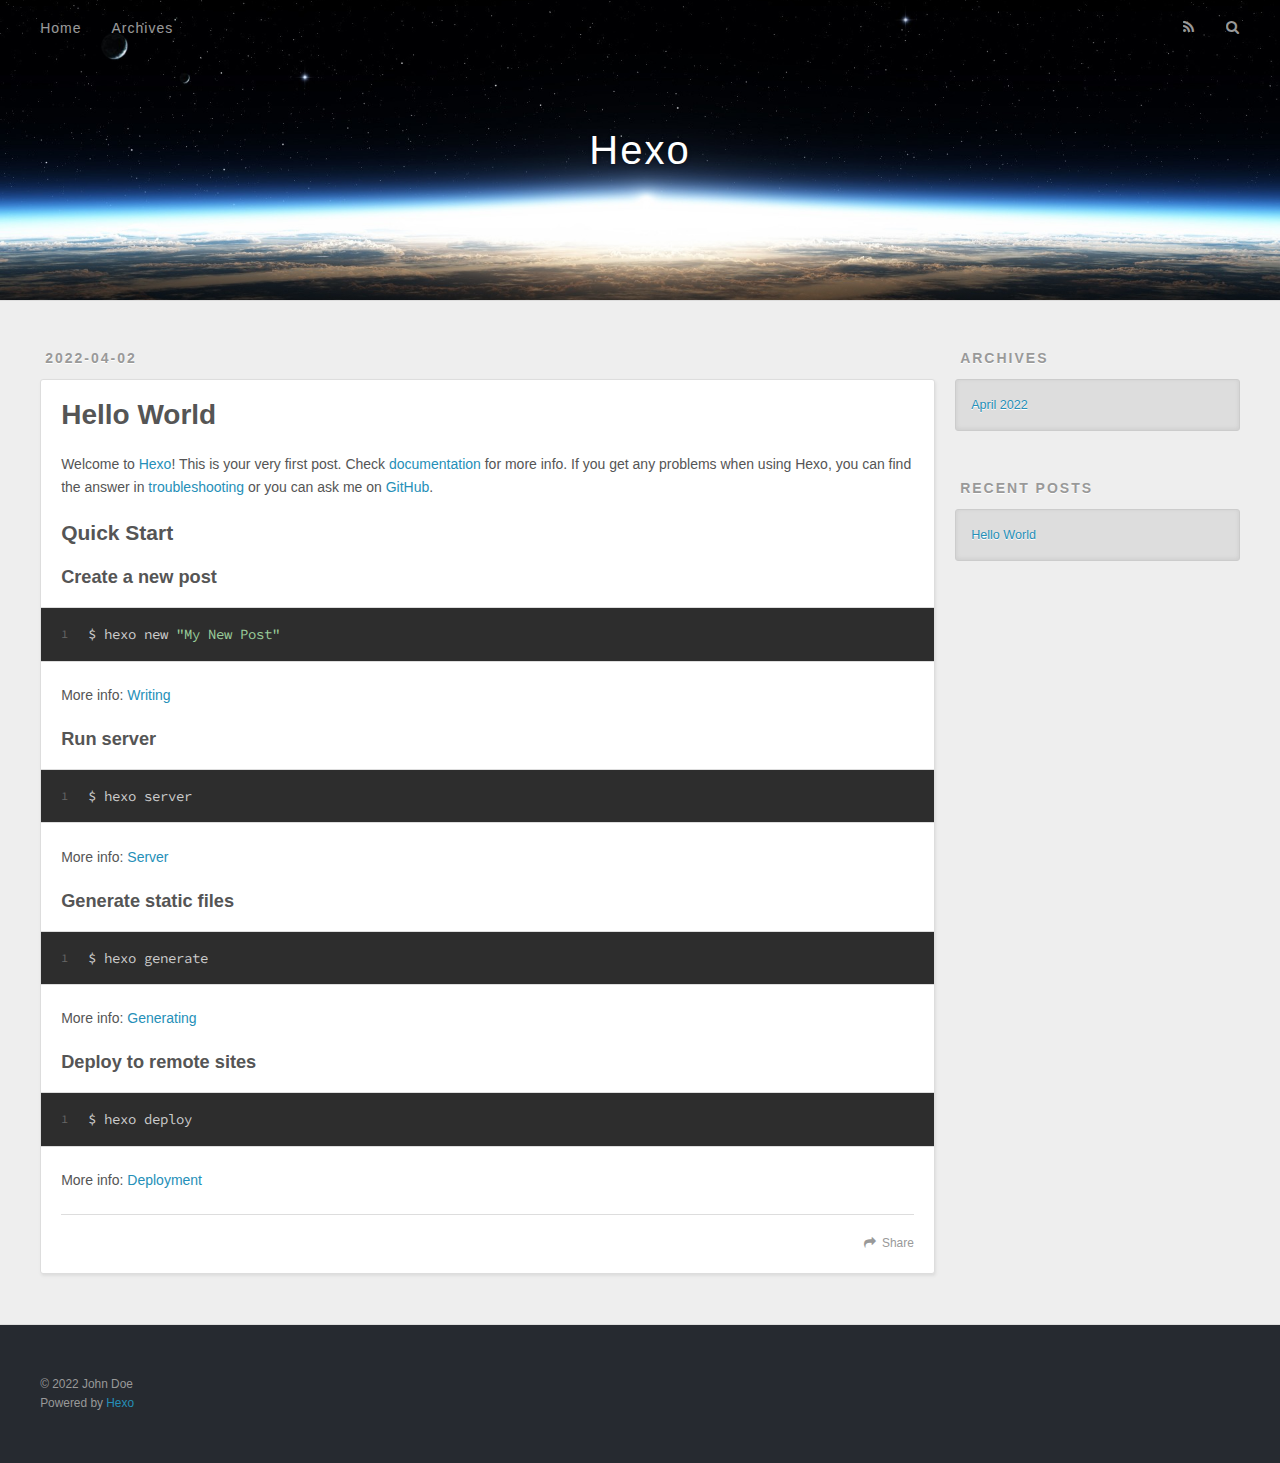
==== index.html @ 764cf7a3 "Site updated: 2022-04-02 19:38:12" ====
<!DOCTYPE html>
<html>
<head>
  <meta charset="utf-8">
  

  
  <title>Hexo</title>
  <meta name="viewport" content="width=device-width, initial-scale=1, maximum-scale=1">
  <meta property="og:type" content="website">
<meta property="og:title" content="Hexo">
<meta property="og:url" content="http://example.com/index.html">
<meta property="og:site_name" content="Hexo">
<meta property="og:locale" content="en_US">
<meta property="article:author" content="John Doe">
<meta name="twitter:card" content="summary">
  
    <link rel="alternate" href="/atom.xml" title="Hexo" type="application/atom+xml">
  
  
    <link rel="icon" href="/favicon.png">
  
  
    <link href="//fonts.googleapis.com/css?family=Source+Code+Pro" rel="stylesheet" type="text/css">
  
  
<link rel="stylesheet" href="/css/style.css">

<meta name="generator" content="Hexo 5.4.1"></head>

<body>
  <div id="container">
    <div id="wrap">
      <header id="header">
  <div id="banner"></div>
  <div id="header-outer" class="outer">
    <div id="header-title" class="inner">
      <h1 id="logo-wrap">
        <a href="/" id="logo">Hexo</a>
      </h1>
      
    </div>
    <div id="header-inner" class="inner">
      <nav id="main-nav">
        <a id="main-nav-toggle" class="nav-icon"></a>
        
          <a class="main-nav-link" href="/">Home</a>
        
          <a class="main-nav-link" href="/archives">Archives</a>
        
      </nav>
      <nav id="sub-nav">
        
          <a id="nav-rss-link" class="nav-icon" href="/atom.xml" title="RSS Feed"></a>
        
        <a id="nav-search-btn" class="nav-icon" title="Search"></a>
      </nav>
      <div id="search-form-wrap">
        <form action="//google.com/search" method="get" accept-charset="UTF-8" class="search-form"><input type="search" name="q" class="search-form-input" placeholder="Search"><button type="submit" class="search-form-submit">&#xF002;</button><input type="hidden" name="sitesearch" value="http://example.com"></form>
      </div>
    </div>
  </div>
</header>
      <div class="outer">
        <section id="main">
  
    <article id="post-hello-world" class="article article-type-post" itemscope itemprop="blogPost">
  <div class="article-meta">
    <a href="/2022/04/02/hello-world/" class="article-date">
  <time datetime="2022-04-02T11:14:00.693Z" itemprop="datePublished">2022-04-02</time>
</a>
    
  </div>
  <div class="article-inner">
    
    
      <header class="article-header">
        
  
    <h1 itemprop="name">
      <a class="article-title" href="/2022/04/02/hello-world/">Hello World</a>
    </h1>
  

      </header>
    
    <div class="article-entry" itemprop="articleBody">
      
        <p>Welcome to <a target="_blank" rel="noopener" href="https://hexo.io/">Hexo</a>! This is your very first post. Check <a target="_blank" rel="noopener" href="https://hexo.io/docs/">documentation</a> for more info. If you get any problems when using Hexo, you can find the answer in <a target="_blank" rel="noopener" href="https://hexo.io/docs/troubleshooting.html">troubleshooting</a> or you can ask me on <a target="_blank" rel="noopener" href="https://github.com/hexojs/hexo/issues">GitHub</a>.</p>
<h2 id="Quick-Start"><a href="#Quick-Start" class="headerlink" title="Quick Start"></a>Quick Start</h2><h3 id="Create-a-new-post"><a href="#Create-a-new-post" class="headerlink" title="Create a new post"></a>Create a new post</h3><figure class="highlight bash"><table><tr><td class="gutter"><pre><span class="line">1</span><br></pre></td><td class="code"><pre><span class="line">$ hexo new <span class="string">&quot;My New Post&quot;</span></span><br></pre></td></tr></table></figure>

<p>More info: <a target="_blank" rel="noopener" href="https://hexo.io/docs/writing.html">Writing</a></p>
<h3 id="Run-server"><a href="#Run-server" class="headerlink" title="Run server"></a>Run server</h3><figure class="highlight bash"><table><tr><td class="gutter"><pre><span class="line">1</span><br></pre></td><td class="code"><pre><span class="line">$ hexo server</span><br></pre></td></tr></table></figure>

<p>More info: <a target="_blank" rel="noopener" href="https://hexo.io/docs/server.html">Server</a></p>
<h3 id="Generate-static-files"><a href="#Generate-static-files" class="headerlink" title="Generate static files"></a>Generate static files</h3><figure class="highlight bash"><table><tr><td class="gutter"><pre><span class="line">1</span><br></pre></td><td class="code"><pre><span class="line">$ hexo generate</span><br></pre></td></tr></table></figure>

<p>More info: <a target="_blank" rel="noopener" href="https://hexo.io/docs/generating.html">Generating</a></p>
<h3 id="Deploy-to-remote-sites"><a href="#Deploy-to-remote-sites" class="headerlink" title="Deploy to remote sites"></a>Deploy to remote sites</h3><figure class="highlight bash"><table><tr><td class="gutter"><pre><span class="line">1</span><br></pre></td><td class="code"><pre><span class="line">$ hexo deploy</span><br></pre></td></tr></table></figure>

<p>More info: <a target="_blank" rel="noopener" href="https://hexo.io/docs/one-command-deployment.html">Deployment</a></p>

      
    </div>
    <footer class="article-footer">
      <a data-url="http://example.com/2022/04/02/hello-world/" data-id="cl1hrguos00000wfse577bihq" class="article-share-link">Share</a>
      
      
    </footer>
  </div>
  
</article>


  


</section>
        
          <aside id="sidebar">
  
    

  
    

  
    
  
    
  <div class="widget-wrap">
    <h3 class="widget-title">Archives</h3>
    <div class="widget">
      <ul class="archive-list"><li class="archive-list-item"><a class="archive-list-link" href="/archives/2022/04/">April 2022</a></li></ul>
    </div>
  </div>


  
    
  <div class="widget-wrap">
    <h3 class="widget-title">Recent Posts</h3>
    <div class="widget">
      <ul>
        
          <li>
            <a href="/2022/04/02/hello-world/">Hello World</a>
          </li>
        
      </ul>
    </div>
  </div>

  
</aside>
        
      </div>
      <footer id="footer">
  
  <div class="outer">
    <div id="footer-info" class="inner">
      &copy; 2022 John Doe<br>
      Powered by <a href="http://hexo.io/" target="_blank">Hexo</a>
    </div>
  </div>
</footer>
    </div>
    <nav id="mobile-nav">
  
    <a href="/" class="mobile-nav-link">Home</a>
  
    <a href="/archives" class="mobile-nav-link">Archives</a>
  
</nav>
    

<script src="//ajax.googleapis.com/ajax/libs/jquery/2.0.3/jquery.min.js"></script>


  
<link rel="stylesheet" href="/fancybox/jquery.fancybox.css">

  
<script src="/fancybox/jquery.fancybox.pack.js"></script>




<script src="/js/script.js"></script>




  </div>
</body>
</html>
---- css/style.css ----
body {
  width: 100%;
}
body:before,
body:after {
  content: "";
  display: table;
}
body:after {
  clear: both;
}
html,
body,
div,
span,
applet,
object,
iframe,
h1,
h2,
h3,
h4,
h5,
h6,
p,
blockquote,
pre,
a,
abbr,
acronym,
address,
big,
cite,
code,
del,
dfn,
em,
img,
ins,
kbd,
q,
s,
samp,
small,
strike,
strong,
sub,
sup,
tt,
var,
dl,
dt,
dd,
ol,
ul,
li,
fieldset,
form,
label,
legend,
table,
caption,
tbody,
tfoot,
thead,
tr,
th,
td {
  margin: 0;
  padding: 0;
  border: 0;
  outline: 0;
  font-weight: inherit;
  font-style: inherit;
  font-family: inherit;
  font-size: 100%;
  vertical-align: baseline;
}
body {
  line-height: 1;
  color: #000;
  background: #fff;
}
ol,
ul {
  list-style: none;
}
table {
  border-collapse: separate;
  border-spacing: 0;
  vertical-align: middle;
}
caption,
th,
td {
  text-align: left;
  font-weight: normal;
  vertical-align: middle;
}
a img {
  border: none;
}
input,
button {
  margin: 0;
  padding: 0;
}
input::-moz-focus-inner,
button::-moz-focus-inner {
  border: 0;
  padding: 0;
}
@font-face {
  font-family: FontAwesome;
  font-style: normal;
  font-weight: normal;
  src: url("fonts/fontawesome-webfont.eot?v=#4.0.3");
  src: url("fonts/fontawesome-webfont.eot?#iefix&v=#4.0.3") format("embedded-opentype"), url("fonts/fontawesome-webfont.woff?v=#4.0.3") format("woff"), url("fonts/fontawesome-webfont.ttf?v=#4.0.3") format("truetype"), url("fonts/fontawesome-webfont.svg#fontawesomeregular?v=#4.0.3") format("svg");
}
html,
body,
#container {
  height: 100%;
}
body {
  background: #eee;
  font: 14px -apple-system, BlinkMacSystemFont, "Segoe UI", "Roboto", "Oxygen", "Ubuntu", "Cantarell", "Fira Sans", "Droid Sans", "Helvetica Neue", sans-serif;
  -webkit-text-size-adjust: 100%;
}
.outer {
  max-width: 1220px;
  margin: 0 auto;
  padding: 0 20px;
}
.outer:before,
.outer:after {
  content: "";
  display: table;
}
.outer:after {
  clear: both;
}
.inner {
  display: inline;
  float: left;
  width: 98.33333333333333%;
  margin: 0 0.833333333333333%;
}
.left,
.alignleft {
  float: left;
}
.right,
.alignright {
  float: right;
}
.clear {
  clear: both;
}
#container {
  position: relative;
}
.mobile-nav-on {
  overflow: hidden;
}
#wrap {
  height: 100%;
  width: 100%;
  position: absolute;
  top: 0;
  left: 0;
  -webkit-transition: 0.2s ease-out;
  -moz-transition: 0.2s ease-out;
  -ms-transition: 0.2s ease-out;
  transition: 0.2s ease-out;
  z-index: 1;
  background: #eee;
}
.mobile-nav-on #wrap {
  left: 280px;
}
@media screen and (min-width: 768px) {
  #main {
    display: inline;
    float: left;
    width: 73.33333333333333%;
    margin: 0 0.833333333333333%;
  }
}
.article-date,
.article-category-link,
.archive-year,
.widget-title {
  text-decoration: none;
  text-transform: uppercase;
  letter-spacing: 2px;
  color: #999;
  margin-bottom: 1em;
  margin-left: 5px;
  line-height: 1em;
  text-shadow: 0 1px #fff;
  font-weight: bold;
}
.article-inner,
.archive-article-inner {
  background: #fff;
  -webkit-box-shadow: 1px 2px 3px #ddd;
  box-shadow: 1px 2px 3px #ddd;
  border: 1px solid #ddd;
  border-radius: 3px;
}
.article-entry h1,
.widget h1 {
  font-size: 2em;
}
.article-entry h2,
.widget h2 {
  font-size: 1.5em;
}
.article-entry h3,
.widget h3 {
  font-size: 1.3em;
}
.article-entry h4,
.widget h4 {
  font-size: 1.2em;
}
.article-entry h5,
.widget h5 {
  font-size: 1em;
}
.article-entry h6,
.widget h6 {
  font-size: 1em;
  color: #999;
}
.article-entry hr,
.widget hr {
  border: 1px dashed #ddd;
}
.article-entry strong,
.widget strong {
  font-weight: bold;
}
.article-entry em,
.widget em,
.article-entry cite,
.widget cite {
  font-style: italic;
}
.article-entry sup,
.widget sup,
.article-entry sub,
.widget sub {
  font-size: 0.75em;
  line-height: 0;
  position: relative;
  vertical-align: baseline;
}
.article-entry sup,
.widget sup {
  top: -0.5em;
}
.article-entry sub,
.widget sub {
  bottom: -0.2em;
}
.article-entry small,
.widget small {
  font-size: 0.85em;
}
.article-entry acronym,
.widget acronym,
.article-entry abbr,
.widget abbr {
  border-bottom: 1px dotted;
}
.article-entry ul,
.widget ul,
.article-entry ol,
.widget ol,
.article-entry dl,
.widget dl {
  margin: 0 20px;
  line-height: 1.6em;
}
.article-entry ul ul,
.widget ul ul,
.article-entry ol ul,
.widget ol ul,
.article-entry ul ol,
.widget ul ol,
.article-entry ol ol,
.widget ol ol {
  margin-top: 0;
  margin-bottom: 0;
}
.article-entry ul,
.widget ul {
  list-style: disc;
}
.article-entry ol,
.widget ol {
  list-style: decimal;
}
.article-entry dt,
.widget dt {
  font-weight: bold;
}
#header {
  height: 300px;
  position: relative;
  border-bottom: 1px solid #ddd;
}
#header:before,
#header:after {
  content: "";
  position: absolute;
  left: 0;
  right: 0;
  height: 40px;
}
#header:before {
  top: 0;
  background: -webkit-linear-gradient(rgba(0,0,0,0.2), transparent);
  background: -moz-linear-gradient(rgba(0,0,0,0.2), transparent);
  background: -ms-linear-gradient(rgba(0,0,0,0.2), transparent);
  background: linear-gradient(rgba(0,0,0,0.2), transparent);
}
#header:after {
  bottom: 0;
  background: -webkit-linear-gradient(transparent, rgba(0,0,0,0.2));
  background: -moz-linear-gradient(transparent, rgba(0,0,0,0.2));
  background: -ms-linear-gradient(transparent, rgba(0,0,0,0.2));
  background: linear-gradient(transparent, rgba(0,0,0,0.2));
}
#header-outer {
  height: 100%;
  position: relative;
}
#header-inner {
  position: relative;
  overflow: hidden;
}
#banner {
  position: absolute;
  top: 0;
  left: 0;
  width: 100%;
  height: 100%;
  background: url("images/banner.jpg") center #000;
  -webkit-background-size: cover;
  -moz-background-size: cover;
  background-size: cover;
  z-index: -1;
}
#header-title {
  text-align: center;
  height: 40px;
  position: absolute;
  top: 50%;
  left: 0;
  margin-top: -20px;
}
#logo,
#subtitle {
  text-decoration: none;
  color: #fff;
  font-weight: 300;
  text-shadow: 0 1px 4px rgba(0,0,0,0.3);
}
#logo {
  font-size: 40px;
  line-height: 40px;
  letter-spacing: 2px;
}
#subtitle {
  font-size: 16px;
  line-height: 16px;
  letter-spacing: 1px;
}
#subtitle-wrap {
  margin-top: 16px;
}
#main-nav {
  float: left;
  margin-left: -15px;
}
.nav-icon,
.main-nav-link {
  float: left;
  color: #fff;
  opacity: 0.6;
  text-decoration: none;
  text-shadow: 0 1px rgba(0,0,0,0.2);
  -webkit-transition: opacity 0.2s;
  -moz-transition: opacity 0.2s;
  -ms-transition: opacity 0.2s;
  transition: opacity 0.2s;
  display: block;
  padding: 20px 15px;
}
.nav-icon:hover,
.main-nav-link:hover {
  opacity: 1;
}
.nav-icon {
  font-family: FontAwesome;
  text-align: center;
  font-size: 14px;
  width: 14px;
  height: 14px;
  padding: 20px 15px;
  position: relative;
  cursor: pointer;
}
.main-nav-link {
  font-weight: 300;
  letter-spacing: 1px;
}
@media screen and (max-width: 479px) {
  .main-nav-link {
    display: none;
  }
}
#main-nav-toggle {
  display: none;
}
#main-nav-toggle:before {
  content: "\f0c9";
}
@media screen and (max-width: 479px) {
  #main-nav-toggle {
    display: block;
  }
}
#sub-nav {
  float: right;
  margin-right: -15px;
}
#nav-rss-link:before {
  content: "\f09e";
}
#nav-search-btn:before {
  content: "\f002";
}
#search-form-wrap {
  position: absolute;
  top: 15px;
  width: 150px;
  height: 30px;
  right: -150px;
  opacity: 0;
  -webkit-transition: 0.2s ease-out;
  -moz-transition: 0.2s ease-out;
  -ms-transition: 0.2s ease-out;
  transition: 0.2s ease-out;
}
#search-form-wrap.on {
  opacity: 1;
  right: 0;
}
@media screen and (max-width: 479px) {
  #search-form-wrap {
    width: 100%;
    right: -100%;
  }
}
.search-form {
  position: absolute;
  top: 0;
  left: 0;
  right: 0;
  background: #fff;
  padding: 5px 15px;
  border-radius: 15px;
  -webkit-box-shadow: 0 0 10px rgba(0,0,0,0.3);
  box-shadow: 0 0 10px rgba(0,0,0,0.3);
}
.search-form-input {
  border: none;
  background: none;
  color: #555;
  width: 100%;
  font: 13px -apple-system, BlinkMacSystemFont, "Segoe UI", "Roboto", "Oxygen", "Ubuntu", "Cantarell", "Fira Sans", "Droid Sans", "Helvetica Neue", sans-serif;
  outline: none;
}
.search-form-input::-webkit-search-results-decoration,
.search-form-input::-webkit-search-cancel-button {
  -webkit-appearance: none;
}
.search-form-submit {
  position: absolute;
  top: 50%;
  right: 10px;
  margin-top: -7px;
  font: 13px FontAwesome;
  border: none;
  background: none;
  color: #bbb;
  cursor: pointer;
}
.search-form-submit:hover,
.search-form-submit:focus {
  color: #777;
}
.article {
  margin: 50px 0;
}
.article-inner {
  overflow: hidden;
}
.article-meta:before,
.article-meta:after {
  content: "";
  display: table;
}
.article-meta:after {
  clear: both;
}
.article-date {
  float: left;
}
.article-category {
  float: left;
  line-height: 1em;
  color: #ccc;
  text-shadow: 0 1px #fff;
  margin-left: 8px;
}
.article-category:before {
  content: "\2022";
}
.article-category-link {
  margin: 0 12px 1em;
}
.article-header {
  padding: 20px 20px 0;
}
.article-title {
  text-decoration: none;
  font-size: 2em;
  font-weight: bold;
  color: #555;
  line-height: 1.1em;
  -webkit-transition: color 0.2s;
  -moz-transition: color 0.2s;
  -ms-transition: color 0.2s;
  transition: color 0.2s;
}
a.article-title:hover {
  color: #258fb8;
}
.article-entry {
  color: #555;
  padding: 0 20px;
}
.article-entry:before,
.article-entry:after {
  content: "";
  display: table;
}
.article-entry:after {
  clear: both;
}
.article-entry p,
.article-entry table {
  line-height: 1.6em;
  margin: 1.6em 0;
}
.article-entry h1,
.article-entry h2,
.article-entry h3,
.article-entry h4,
.article-entry h5,
.article-entry h6 {
  font-weight: bold;
}
.article-entry h1,
.article-entry h2,
.article-entry h3,
.article-entry h4,
.article-entry h5,
.article-entry h6 {
  line-height: 1.1em;
  margin: 1.1em 0;
}
.article-entry a {
  color: #258fb8;
  text-decoration: none;
}
.article-entry a:hover {
  text-decoration: underline;
}
.article-entry ul,
.article-entry ol,
.article-entry dl {
  margin-top: 1.6em;
  margin-bottom: 1.6em;
}
.article-entry img,
.article-entry video {
  max-width: 100%;
  height: auto;
  display: block;
  margin: auto;
}
.article-entry iframe {
  border: none;
}
.article-entry table {
  width: 100%;
  border-collapse: collapse;
  border-spacing: 0;
}
.article-entry th {
  font-weight: bold;
  border-bottom: 3px solid #ddd;
  padding-bottom: 0.5em;
}
.article-entry td {
  border-bottom: 1px solid #ddd;
  padding: 10px 0;
}
.article-entry blockquote {
  font-family: Georgia, "Times New Roman", serif;
  font-size: 1.4em;
  margin: 1.6em 20px;
  text-align: center;
}
.article-entry blockquote footer {
  font-size: 14px;
  margin: 1.6em 0;
  font-family: -apple-system, BlinkMacSystemFont, "Segoe UI", "Roboto", "Oxygen", "Ubuntu", "Cantarell", "Fira Sans", "Droid Sans", "Helvetica Neue", sans-serif;
}
.article-entry blockquote footer cite:before {
  content: "—";
  padding: 0 0.5em;
}
.article-entry .pullquote {
  text-align: left;
  width: 45%;
  margin: 0;
}
.article-entry .pullquote.left {
  margin-left: 0.5em;
  margin-right: 1em;
}
.article-entry .pullquote.right {
  margin-right: 0.5em;
  margin-left: 1em;
}
.article-entry .caption {
  color: #999;
  display: block;
  font-size: 0.9em;
  margin-top: 0.5em;
  position: relative;
  text-align: center;
}
.article-entry .video-container {
  position: relative;
  padding-top: 56.25%;
  height: 0;
  overflow: hidden;
}
.article-entry .video-container iframe,
.article-entry .video-container object,
.article-entry .video-container embed {
  position: absolute;
  top: 0;
  left: 0;
  width: 100%;
  height: 100%;
  margin-top: 0;
}
.article-more-link a {
  display: inline-block;
  line-height: 1em;
  padding: 6px 15px;
  border-radius: 15px;
  background: #eee;
  color: #999;
  text-shadow: 0 1px #fff;
  text-decoration: none;
}
.article-more-link a:hover {
  background: #258fb8;
  color: #fff;
  text-decoration: none;
  text-shadow: 0 1px #1e7293;
}
.article-footer {
  font-size: 0.85em;
  line-height: 1.6em;
  border-top: 1px solid #ddd;
  padding-top: 1.6em;
  margin: 0 20px 20px;
}
.article-footer:before,
.article-footer:after {
  content: "";
  display: table;
}
.article-footer:after {
  clear: both;
}
.article-footer a {
  color: #999;
  text-decoration: none;
}
.article-footer a:hover {
  color: #555;
}
.article-tag-list-item {
  float: left;
  margin-right: 10px;
}
.article-tag-list-link:before {
  content: "#";
}
.article-comment-link {
  float: right;
}
.article-comment-link:before {
  content: "\f075";
  font-family: FontAwesome;
  padding-right: 8px;
}
.article-share-link {
  cursor: pointer;
  float: right;
  margin-left: 20px;
}
.article-share-link:before {
  content: "\f064";
  font-family: FontAwesome;
  padding-right: 6px;
}
#article-nav {
  position: relative;
}
#article-nav:before,
#article-nav:after {
  content: "";
  display: table;
}
#article-nav:after {
  clear: both;
}
@media screen and (min-width: 768px) {
  #article-nav {
    margin: 50px 0;
  }
  #article-nav:before {
    width: 8px;
    height: 8px;
    position: absolute;
    top: 50%;
    left: 50%;
    margin-top: -4px;
    margin-left: -4px;
    content: "";
    border-radius: 50%;
    background: #ddd;
    -webkit-box-shadow: 0 1px 2px #fff;
    box-shadow: 0 1px 2px #fff;
  }
}
.article-nav-link-wrap {
  text-decoration: none;
  text-shadow: 0 1px #fff;
  color: #999;
  -webkit-box-sizing: border-box;
  -moz-box-sizing: border-box;
  box-sizing: border-box;
  margin-top: 50px;
  text-align: center;
  display: block;
}
.article-nav-link-wrap:hover {
  color: #555;
}
@media screen and (min-width: 768px) {
  .article-nav-link-wrap {
    width: 50%;
    margin-top: 0;
  }
}
@media screen and (min-width: 768px) {
  #article-nav-newer {
    float: left;
    text-align: right;
    padding-right: 20px;
  }
}
@media screen and (min-width: 768px) {
  #article-nav-older {
    float: right;
    text-align: left;
    padding-left: 20px;
  }
}
.article-nav-caption {
  text-transform: uppercase;
  letter-spacing: 2px;
  color: #ddd;
  line-height: 1em;
  font-weight: bold;
}
#article-nav-newer .article-nav-caption {
  margin-right: -2px;
}
.article-nav-title {
  font-size: 0.85em;
  line-height: 1.6em;
  margin-top: 0.5em;
}
.article-share-box {
  position: absolute;
  display: none;
  background: #fff;
  -webkit-box-shadow: 1px 2px 10px rgba(0,0,0,0.2);
  box-shadow: 1px 2px 10px rgba(0,0,0,0.2);
  border-radius: 3px;
  margin-left: -145px;
  overflow: hidden;
  z-index: 1;
}
.article-share-box.on {
  display: block;
}
.article-share-input {
  width: 100%;
  background: none;
  -webkit-box-sizing: border-box;
  -moz-box-sizing: border-box;
  box-sizing: border-box;
  font: 14px -apple-system, BlinkMacSystemFont, "Segoe UI", "Roboto", "Oxygen", "Ubuntu", "Cantarell", "Fira Sans", "Droid Sans", "Helvetica Neue", sans-serif;
  padding: 0 15px;
  color: #555;
  outline: none;
  border: 1px solid #ddd;
  border-radius: 3px 3px 0 0;
  height: 36px;
  line-height: 36px;
}
.article-share-links {
  background: #eee;
}
.article-share-links:before,
.article-share-links:after {
  content: "";
  display: table;
}
.article-share-links:after {
  clear: both;
}
.article-share-twitter,
.article-share-facebook,
.article-share-pinterest,
.article-share-google {
  width: 50px;
  height: 36px;
  display: block;
  float: left;
  position: relative;
  color: #999;
  text-shadow: 0 1px #fff;
}
.article-share-twitter:before,
.article-share-facebook:before,
.article-share-pinterest:before,
.article-share-google:before {
  font-size: 20px;
  font-family: FontAwesome;
  width: 20px;
  height: 20px;
  position: absolute;
  top: 50%;
  left: 50%;
  margin-top: -10px;
  margin-left: -10px;
  text-align: center;
}
.article-share-twitter:hover,
.article-share-facebook:hover,
.article-share-pinterest:hover,
.article-share-google:hover {
  color: #fff;
}
.article-share-twitter:before {
  content: "\f099";
}
.article-share-twitter:hover {
  background: #00aced;
  text-shadow: 0 1px #008abe;
}
.article-share-facebook:before {
  content: "\f09a";
}
.article-share-facebook:hover {
  background: #3b5998;
  text-shadow: 0 1px #2f477a;
}
.article-share-pinterest:before {
  content: "\f0d2";
}
.article-share-pinterest:hover {
  background: #cb2027;
  text-shadow: 0 1px #a21a1f;
}
.article-share-google:before {
  content: "\f0d5";
}
.article-share-google:hover {
  background: #dd4b39;
  text-shadow: 0 1px #be3221;
}
.article-gallery {
  background: #000;
  position: relative;
}
.article-gallery-photos {
  position: relative;
  overflow: hidden;
}
.article-gallery-img {
  display: none;
  max-width: 100%;
}
.article-gallery-img:first-child {
  display: block;
}
.article-gallery-img.loaded {
  position: absolute;
  display: block;
}
.article-gallery-img img {
  display: block;
  max-width: 100%;
  margin: 0 auto;
}
#comments {
  background: #fff;
  -webkit-box-shadow: 1px 2px 3px #ddd;
  box-shadow: 1px 2px 3px #ddd;
  padding: 20px;
  border: 1px solid #ddd;
  border-radius: 3px;
  margin: 50px 0;
}
#comments a {
  color: #258fb8;
}
.archives-wrap {
  margin: 50px 0;
}
.archives:before,
.archives:after {
  content: "";
  display: table;
}
.archives:after {
  clear: both;
}
.archive-year-wrap {
  margin-bottom: 1em;
}
.archives {
  -webkit-column-gap: 10px;
  -moz-column-gap: 10px;
  column-gap: 10px;
}
@media screen and (min-width: 480px) and (max-width: 767px) {
  .archives {
    -webkit-column-count: 2;
    -moz-column-count: 2;
    column-count: 2;
  }
}
@media screen and (min-width: 768px) {
  .archives {
    -webkit-column-count: 3;
    -moz-column-count: 3;
    column-count: 3;
  }
}
.archive-article {
  -webkit-column-break-inside: avoid;
  page-break-inside: avoid;
  overflow: hidden;
  break-inside: avoid-column;
}
.archive-article-inner {
  padding: 10px;
  margin-bottom: 15px;
}
.archive-article-title {
  text-decoration: none;
  font-weight: bold;
  color: #555;
  -webkit-transition: color 0.2s;
  -moz-transition: color 0.2s;
  -ms-transition: color 0.2s;
  transition: color 0.2s;
  line-height: 1.6em;
}
.archive-article-title:hover {
  color: #258fb8;
}
.archive-article-footer {
  margin-top: 1em;
}
.archive-article-date {
  color: #999;
  text-decoration: none;
  font-size: 0.85em;
  line-height: 1em;
  margin-bottom: 0.5em;
  display: block;
}
#page-nav {
  margin: 50px auto;
  background: #fff;
  -webkit-box-shadow: 1px 2px 3px #ddd;
  box-shadow: 1px 2px 3px #ddd;
  border: 1px solid #ddd;
  border-radius: 3px;
  text-align: center;
  color: #999;
  overflow: hidden;
}
#page-nav:before,
#page-nav:after {
  content: "";
  display: table;
}
#page-nav:after {
  clear: both;
}
#page-nav a,
#page-nav span {
  padding: 10px 20px;
  line-height: 1;
  height: 2ex;
}
#page-nav a {
  color: #999;
  text-decoration: none;
}
#page-nav a:hover {
  background: #999;
  color: #fff;
}
#page-nav .prev {
  float: left;
}
#page-nav .next {
  float: right;
}
#page-nav .page-number {
  display: inline-block;
}
@media screen and (max-width: 479px) {
  #page-nav .page-number {
    display: none;
  }
}
#page-nav .current {
  color: #555;
  font-weight: bold;
}
#page-nav .space {
  color: #ddd;
}
#footer {
  background: #262a30;
  padding: 50px 0;
  border-top: 1px solid #ddd;
  color: #999;
}
#footer a {
  color: #258fb8;
  text-decoration: none;
}
#footer a:hover {
  text-decoration: underline;
}
#footer-info {
  line-height: 1.6em;
  font-size: 0.85em;
}
.article-entry pre,
.article-entry .highlight {
  background: #2d2d2d;
  margin: 0 -20px;
  padding: 15px 20px;
  border-style: solid;
  border-color: #ddd;
  border-width: 1px 0;
  overflow: auto;
  color: #ccc;
  line-height: 22.400000000000002px;
}
.article-entry .highlight .gutter pre,
.article-entry .gist .gist-file .gist-data .line-numbers {
  color: #666;
  font-size: 0.85em;
}
.article-entry pre,
.article-entry code {
  font-family: "Source Code Pro", Consolas, Monaco, Menlo, Consolas, monospace;
}
.article-entry code {
  background: #eee;
  text-shadow: 0 1px #fff;
  padding: 0 0.3em;
}
.article-entry pre code {
  background: none;
  text-shadow: none;
  padding: 0;
}
.article-entry .highlight pre {
  border: none;
  margin: 0;
  padding: 0;
}
.article-entry .highlight table {
  margin: 0;
  width: auto;
}
.article-entry .highlight td {
  border: none;
  padding: 0;
}
.article-entry .highlight figcaption {
  font-size: 0.85em;
  color: #999;
  line-height: 1em;
  margin-bottom: 1em;
}
.article-entry .highlight figcaption:before,
.article-entry .highlight figcaption:after {
  content: "";
  display: table;
}
.article-entry .highlight figcaption:after {
  clear: both;
}
.article-entry .highlight figcaption a {
  float: right;
}
.article-entry .highlight .gutter pre {
  text-align: right;
  padding-right: 20px;
}
.article-entry .highlight .line {
  height: 22.400000000000002px;
}
.article-entry .highlight .line.marked {
  background: #515151;
}
.article-entry .gist {
  margin: 0 -20px;
  border-style: solid;
  border-color: #ddd;
  border-width: 1px 0;
  background: #2d2d2d;
  padding: 15px 20px 15px 0;
}
.article-entry .gist .gist-file {
  border: none;
  font-family: "Source Code Pro", Consolas, Monaco, Menlo, Consolas, monospace;
  margin: 0;
}
.article-entry .gist .gist-file .gist-data {
  background: none;
  border: none;
}
.article-entry .gist .gist-file .gist-data .line-numbers {
  background: none;
  border: none;
  padding: 0 20px 0 0;
}
.article-entry .gist .gist-file .gist-data .line-data {
  padding: 0 !important;
}
.article-entry .gist .gist-file .highlight {
  margin: 0;
  padding: 0;
  border: none;
}
.article-entry .gist .gist-file .gist-meta {
  background: #2d2d2d;
  color: #999;
  font: 0.85em -apple-system, BlinkMacSystemFont, "Segoe UI", "Roboto", "Oxygen", "Ubuntu", "Cantarell", "Fira Sans", "Droid Sans", "Helvetica Neue", sans-serif;
  text-shadow: 0 0;
  padding: 0;
  margin-top: 1em;
  margin-left: 20px;
}
.article-entry .gist .gist-file .gist-meta a {
  color: #258fb8;
  font-weight: normal;
}
.article-entry .gist .gist-file .gist-meta a:hover {
  text-decoration: underline;
}
pre .comment,
pre .title {
  color: #999;
}
pre .variable,
pre .attribute,
pre .tag,
pre .regexp,
pre .ruby .constant,
pre .xml .tag .title,
pre .xml .pi,
pre .xml .doctype,
pre .html .doctype,
pre .css .id,
pre .css .class,
pre .css .pseudo {
  color: #f2777a;
}
pre .number,
pre .preprocessor,
pre .built_in,
pre .literal,
pre .params,
pre .constant {
  color: #f99157;
}
pre .class,
pre .ruby .class .title,
pre .css .rules .attribute {
  color: #9c9;
}
pre .string,
pre .value,
pre .inheritance,
pre .header,
pre .ruby .symbol,
pre .xml .cdata {
  color: #9c9;
}
pre .css .hexcolor {
  color: #6cc;
}
pre .function,
pre .python .decorator,
pre .python .title,
pre .ruby .function .title,
pre .ruby .title .keyword,
pre .perl .sub,
pre .javascript .title,
pre .coffeescript .title {
  color: #69c;
}
pre .keyword,
pre .javascript .function {
  color: #c9c;
}
@media screen and (max-width: 479px) {
  #mobile-nav {
    position: absolute;
    top: 0;
    left: 0;
    width: 280px;
    height: 100%;
    background: #191919;
    border-right: 1px solid #fff;
  }
}
@media screen and (max-width: 479px) {
  .mobile-nav-link {
    display: block;
    color: #999;
    text-decoration: none;
    padding: 15px 20px;
    font-weight: bold;
  }
  .mobile-nav-link:hover {
    color: #fff;
  }
}
@media screen and (min-width: 768px) {
  #sidebar {
    display: inline;
    float: left;
    width: 23.333333333333332%;
    margin: 0 0.833333333333333%;
  }
}
.widget-wrap {
  margin: 50px 0;
}
.widget {
  color: #777;
  text-shadow: 0 1px #fff;
  background: #ddd;
  -webkit-box-shadow: 0 -1px 4px #ccc inset;
  box-shadow: 0 -1px 4px #ccc inset;
  border: 1px solid #ccc;
  padding: 15px;
  border-radius: 3px;
}
.widget a {
  color: #258fb8;
  text-decoration: none;
}
.widget a:hover {
  text-decoration: underline;
}
.widget ul ul,
.widget ol ul,
.widget dl ul,
.widget ul ol,
.widget ol ol,
.widget dl ol,
.widget ul dl,
.widget ol dl,
.widget dl dl {
  margin-left: 15px;
  list-style: disc;
}
.widget {
  line-height: 1.6em;
  word-wrap: break-word;
  font-size: 0.9em;
}
.widget ul,
.widget ol {
  list-style: none;
  margin: 0;
}
.widget ul ul,
.widget ol ul,
.widget ul ol,
.widget ol ol {
  margin: 0 20px;
}
.widget ul ul,
.widget ol ul {
  list-style: disc;
}
.widget ul ol,
.widget ol ol {
  list-style: decimal;
}
.category-list-count,
.tag-list-count,
.archive-list-count {
  padding-left: 5px;
  color: #999;
  font-size: 0.85em;
}
.category-list-count:before,
.tag-list-count:before,
.archive-list-count:before {
  content: "(";
}
.category-list-count:after,
.tag-list-count:after,
.archive-list-count:after {
  content: ")";
}
.tagcloud a {
  margin-right: 5px;
  display: inline-block;
}
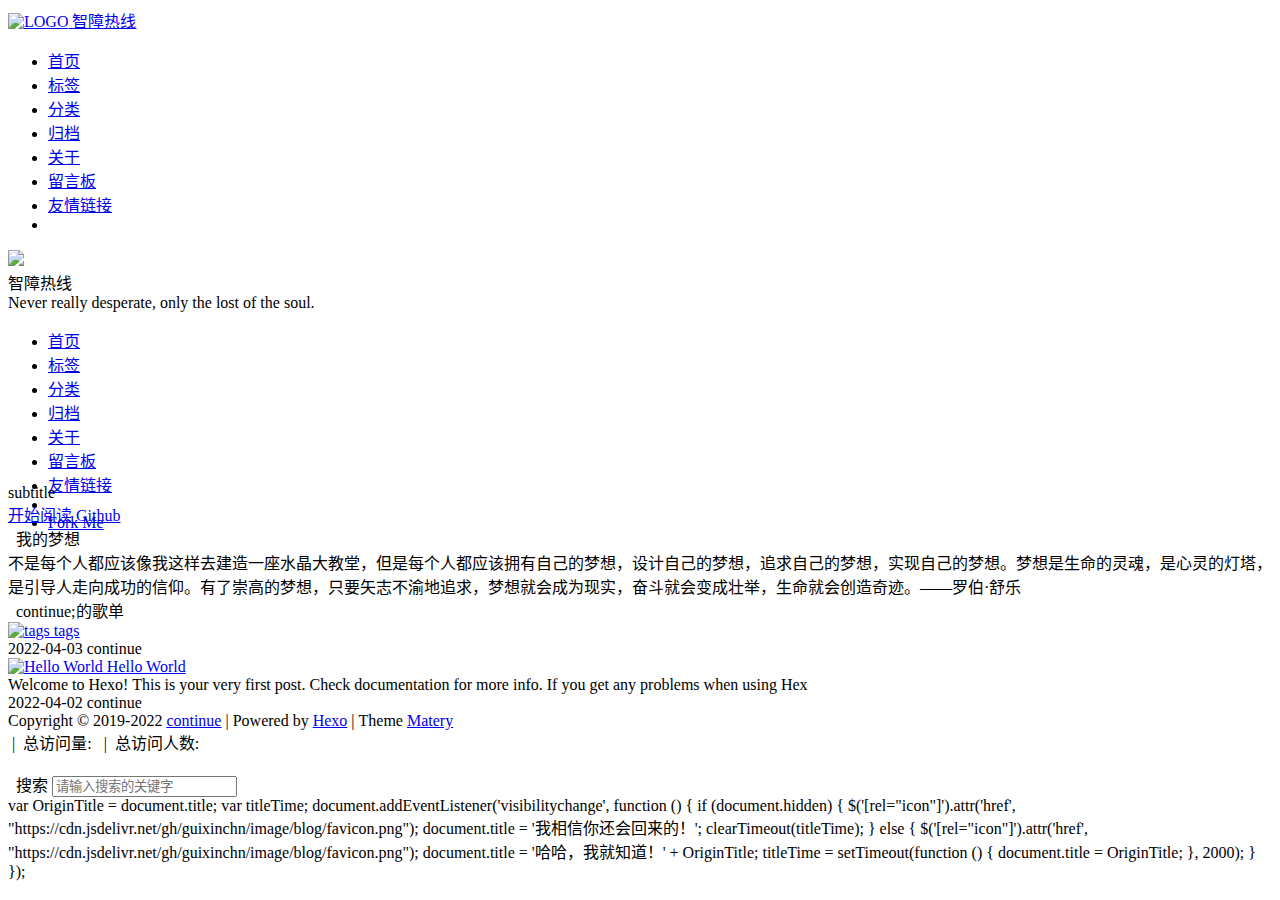
==== commit 5a724a04: "Site updated: 2022-04-03 17:16:41" ====
--- a/index.html
+++ b/index.html
@@ -1,196 +1,1012 @@
-<!DOCTYPE html>
-<html>
+<!DOCTYPE HTML>
+<html lang="zh-CN">
+
+
 <head>
-  <meta charset="utf-8">
+    <meta charset="utf-8">
+    <meta name="keywords" content="HTML,CSS,JavaScript,JQuery,java,linux等">
+    <meta name="description" content="智障热线">
+    <meta http-equiv="X-UA-Compatible" content="IE=edge">
+    <meta name="viewport" content="width=device-width, initial-scale=1.0, user-scalable=no">
+    <meta name="renderer" content="webkit|ie-stand|ie-comp">
+    <meta name="mobile-web-app-capable" content="yes">
+    <meta name="format-detection" content="telephone=no">
+    <meta name="apple-mobile-web-app-capable" content="yes">
+    <meta name="apple-mobile-web-app-status-bar-style" content="black-translucent">
+    <meta name="referrer" content="no-referrer-when-downgrade">
+    <!-- Global site tag (gtag.js) - Google Analytics -->
+
+
+    
+    <style>
+        body{
+            background-image: url(https://cdn.jsdelivr.net/gh/Tokisaki-Galaxy/res/site/medias/background.jpg);
+            background-repeat:no-repeat;
+            background-size: 100% 100%;
+            background-attachment:fixed;
+        }
+    </style>
+
+
+    <title>智障热线</title>
+    <link rel="icon" type="image/png" href="/favicon.png">
+
+    <link rel="stylesheet" type="text/css" href="/libs/awesome/css/all.min.css">
+    <link rel="stylesheet" type="text/css" href="/libs/materialize/materialize.min.css">
+    <link rel="stylesheet" type="text/css" href="/libs/aos/aos.css">
+    <link rel="stylesheet" type="text/css" href="/libs/animate/animate.min.css">
+    <link rel="stylesheet" type="text/css" href="/libs/lightGallery/css/lightgallery.min.css">
+    <link rel="stylesheet" type="text/css" href="/css/matery.css">
+    <link rel="stylesheet" type="text/css" href="/css/my.css">
+
+    <script src="/libs/jquery/jquery-3.6.0.min.js"></script>
+
+<meta name="generator" content="Hexo 5.4.1">
+<style>.github-emoji { position: relative; display: inline-block; width: 1.2em; min-height: 1.2em; overflow: hidden; vertical-align: top; color: transparent; }  .github-emoji > span { position: relative; z-index: 10; }  .github-emoji img, .github-emoji .fancybox { margin: 0 !important; padding: 0 !important; border: none !important; outline: none !important; text-decoration: none !important; user-select: none !important; cursor: auto !important; }  .github-emoji img { height: 1.2em !important; width: 1.2em !important; position: absolute !important; left: 50% !important; top: 50% !important; transform: translate(-50%, -50%) !important; user-select: none !important; cursor: auto !important; } .github-emoji-fallback { color: inherit; } .github-emoji-fallback img { opacity: 0 !important; }</style>
+<link rel="alternate" href="/atom.xml" title="智障热线" type="application/atom+xml">
+<link rel="stylesheet" href="/css/prism-tomorrow.css" type="text/css"></head>
+
+
+<body>
+    <header class="navbar-fixed">
+    <nav id="headNav" class="bg-color nav-transparent">
+        <div id="navContainer" class="nav-wrapper container">
+            <div class="brand-logo">
+                <a href="/" class="waves-effect waves-light">
+                    
+                    <img src="/medias/logo.png" class="logo-img" alt="LOGO">
+                    
+                    <span class="logo-span">智障热线</span>
+                </a>
+            </div>
+            
+
+<a href="#" data-target="mobile-nav" class="sidenav-trigger button-collapse"><i class="fas fa-bars"></i></a>
+<ul class="right nav-menu">
   
-
+  <li class="hide-on-med-and-down nav-item">
+    
+    <a href="/" class="waves-effect waves-light">
+      
+      <i class="fas fa-home" style="zoom: 0.6;"></i>
+      
+      <span>首页</span>
+    </a>
+    
+  </li>
   
-  <title>Hexo</title>
-  <meta name="viewport" content="width=device-width, initial-scale=1, maximum-scale=1">
-  <meta property="og:type" content="website">
-<meta property="og:title" content="Hexo">
-<meta property="og:url" content="http://example.com/index.html">
-<meta property="og:site_name" content="Hexo">
-<meta property="og:locale" content="en_US">
-<meta property="article:author" content="John Doe">
-<meta name="twitter:card" content="summary">
+  <li class="hide-on-med-and-down nav-item">
+    
+    <a href="/tags" class="waves-effect waves-light">
+      
+      <i class="fas fa-tags" style="zoom: 0.6;"></i>
+      
+      <span>标签</span>
+    </a>
+    
+  </li>
   
-    <link rel="alternate" href="/atom.xml" title="Hexo" type="application/atom+xml">
+  <li class="hide-on-med-and-down nav-item">
+    
+    <a href="/categories" class="waves-effect waves-light">
+      
+      <i class="fas fa-bookmark" style="zoom: 0.6;"></i>
+      
+      <span>分类</span>
+    </a>
+    
+  </li>
   
+  <li class="hide-on-med-and-down nav-item">
+    
+    <a href="/archives" class="waves-effect waves-light">
+      
+      <i class="fas fa-archive" style="zoom: 0.6;"></i>
+      
+      <span>归档</span>
+    </a>
+    
+  </li>
   
-    <link rel="icon" href="/favicon.png">
+  <li class="hide-on-med-and-down nav-item">
+    
+    <a href="/about" class="waves-effect waves-light">
+      
+      <i class="fas fa-user-circle" style="zoom: 0.6;"></i>
+      
+      <span>关于</span>
+    </a>
+    
+  </li>
   
+  <li class="hide-on-med-and-down nav-item">
+    
+    <a href="/contact" class="waves-effect waves-light">
+      
+      <i class="fas fa-comments" style="zoom: 0.6;"></i>
+      
+      <span>留言板</span>
+    </a>
+    
+  </li>
   
-    <link href="//fonts.googleapis.com/css?family=Source+Code+Pro" rel="stylesheet" type="text/css">
+  <li class="hide-on-med-and-down nav-item">
+    
+    <a href="/friends" class="waves-effect waves-light">
+      
+      <i class="fas fa-address-book" style="zoom: 0.6;"></i>
+      
+      <span>友情链接</span>
+    </a>
+    
+  </li>
   
-  
-<link rel="stylesheet" href="/css/style.css">
-
-<meta name="generator" content="Hexo 5.4.1"></head>
-
-<body>
-  <div id="container">
-    <div id="wrap">
-      <header id="header">
-  <div id="banner"></div>
-  <div id="header-outer" class="outer">
-    <div id="header-title" class="inner">
-      <h1 id="logo-wrap">
-        <a href="/" id="logo">Hexo</a>
-      </h1>
-      
+  <li>
+    <a href="#searchModal" class="modal-trigger waves-effect waves-light">
+      <i id="searchIcon" class="fas fa-search" title="搜索" style="zoom: 0.85;"></i>
+    </a>
+  </li>
+</ul>
+
+
+<div id="mobile-nav" class="side-nav sidenav">
+
+    <div class="mobile-head bg-color">
+        
+        <img src="/medias/logo.png" class="logo-img circle responsive-img">
+        
+        <div class="logo-name">智障热线</div>
+        <div class="logo-desc">
+            
+            Never really desperate, only the lost of the soul.
+            
+        </div>
     </div>
-    <div id="header-inner" class="inner">
-      <nav id="main-nav">
-        <a id="main-nav-toggle" class="nav-icon"></a>
-        
-          <a class="main-nav-link" href="/">Home</a>
-        
-          <a class="main-nav-link" href="/archives">Archives</a>
-        
-      </nav>
-      <nav id="sub-nav">
-        
-          <a id="nav-rss-link" class="nav-icon" href="/atom.xml" title="RSS Feed"></a>
-        
-        <a id="nav-search-btn" class="nav-icon" title="Search"></a>
-      </nav>
-      <div id="search-form-wrap">
-        <form action="//google.com/search" method="get" accept-charset="UTF-8" class="search-form"><input type="search" name="q" class="search-form-input" placeholder="Search"><button type="submit" class="search-form-submit">&#xF002;</button><input type="hidden" name="sitesearch" value="http://example.com"></form>
-      </div>
+
+    <ul class="menu-list mobile-menu-list">
+        
+        <li class="m-nav-item">
+	  
+		<a href="/" class="waves-effect waves-light">
+			
+			    <i class="fa-fw fas fa-home"></i>
+			
+			首页
+		</a>
+          
+        </li>
+        
+        <li class="m-nav-item">
+	  
+		<a href="/tags" class="waves-effect waves-light">
+			
+			    <i class="fa-fw fas fa-tags"></i>
+			
+			标签
+		</a>
+          
+        </li>
+        
+        <li class="m-nav-item">
+	  
+		<a href="/categories" class="waves-effect waves-light">
+			
+			    <i class="fa-fw fas fa-bookmark"></i>
+			
+			分类
+		</a>
+          
+        </li>
+        
+        <li class="m-nav-item">
+	  
+		<a href="/archives" class="waves-effect waves-light">
+			
+			    <i class="fa-fw fas fa-archive"></i>
+			
+			归档
+		</a>
+          
+        </li>
+        
+        <li class="m-nav-item">
+	  
+		<a href="/about" class="waves-effect waves-light">
+			
+			    <i class="fa-fw fas fa-user-circle"></i>
+			
+			关于
+		</a>
+          
+        </li>
+        
+        <li class="m-nav-item">
+	  
+		<a href="/contact" class="waves-effect waves-light">
+			
+			    <i class="fa-fw fas fa-comments"></i>
+			
+			留言板
+		</a>
+          
+        </li>
+        
+        <li class="m-nav-item">
+	  
+		<a href="/friends" class="waves-effect waves-light">
+			
+			    <i class="fa-fw fas fa-address-book"></i>
+			
+			友情链接
+		</a>
+          
+        </li>
+        
+        
+        <li><div class="divider"></div></li>
+        <li>
+            <a href="https://github.com/blinkfox/hexo-theme-matery" class="waves-effect waves-light" target="_blank">
+                <i class="fab fa-github-square fa-fw"></i>Fork Me
+            </a>
+        </li>
+        
+    </ul>
+</div>
+
+
+        </div>
+
+        
+            <style>
+    .nav-transparent .github-corner {
+        display: none !important;
+    }
+
+    .github-corner {
+        position: absolute;
+        z-index: 10;
+        top: 0;
+        right: 0;
+        border: 0;
+        transform: scale(1.1);
+    }
+
+    .github-corner svg {
+        color: #0f9d58;
+        fill: #fff;
+        height: 64px;
+        width: 64px;
+    }
+
+    .github-corner:hover .octo-arm {
+        animation: a 0.56s ease-in-out;
+    }
+
+    .github-corner .octo-arm {
+        animation: none;
+    }
+
+    @keyframes a {
+        0%,
+        to {
+            transform: rotate(0);
+        }
+        20%,
+        60% {
+            transform: rotate(-25deg);
+        }
+        40%,
+        80% {
+            transform: rotate(10deg);
+        }
+    }
+</style>
+
+<a href="https://github.com/blinkfox/hexo-theme-matery" class="github-corner tooltipped hide-on-med-and-down" target="_blank"
+   data-tooltip="Fork Me" data-position="left" data-delay="50">
+    <svg viewBox="0 0 250 250" aria-hidden="true">
+        <path d="M0,0 L115,115 L130,115 L142,142 L250,250 L250,0 Z"></path>
+        <path d="M128.3,109.0 C113.8,99.7 119.0,89.6 119.0,89.6 C122.0,82.7 120.5,78.6 120.5,78.6 C119.2,72.0 123.4,76.3 123.4,76.3 C127.3,80.9 125.5,87.3 125.5,87.3 C122.9,97.6 130.6,101.9 134.4,103.2"
+              fill="currentColor" style="transform-origin: 130px 106px;" class="octo-arm"></path>
+        <path d="M115.0,115.0 C114.9,115.1 118.7,116.5 119.8,115.4 L133.7,101.6 C136.9,99.2 139.9,98.4 142.2,98.6 C133.8,88.0 127.5,74.4 143.8,58.0 C148.5,53.4 154.0,51.2 159.7,51.0 C160.3,49.4 163.2,43.6 171.4,40.1 C171.4,40.1 176.1,42.5 178.8,56.2 C183.1,58.6 187.2,61.8 190.9,65.4 C194.5,69.0 197.7,73.2 200.1,77.6 C213.8,80.2 216.3,84.9 216.3,84.9 C212.7,93.1 206.9,96.0 205.4,96.6 C205.1,102.4 203.0,107.8 198.3,112.5 C181.9,128.9 168.3,122.5 157.7,114.1 C157.9,116.9 156.7,120.9 152.7,124.9 L141.0,136.5 C139.8,137.7 141.6,141.9 141.8,141.8 Z"
+              fill="currentColor" class="octo-body"></path>
+    </svg>
+</a>
+        
+    </nav>
+
+</header>
+
+    
+<style>
+    .carousel-control {
+        width: 45px;
+        height: 45px;
+        line-height: 55px;
+        border-radius: 45px;
+        background: transparent;
+        cursor: pointer;
+        z-index: 100;
+    }
+
+    #prev-cover {
+        position: absolute;
+        top: 48%;
+        left: 8px;
+    }
+
+    #next-cover {
+        position: absolute;
+        top: 48%;
+        right: 8px;;
+    }
+
+    #prev-cover i {
+        margin-right: 3px;
+    }
+
+    #next-cover i {
+        margin-left: 3px;
+    }
+
+    .carousel-control:hover {
+        background-color: rgba(0, 0, 0, .4);
+    }
+
+    .carousel-control i {
+        color: #fff;
+        font-size: 2.4rem;
+    }
+</style>
+
+
+
+<div class="carousel carousel-slider center index-cover" data-indicators="true" style="margin-top: -64px;">
+    
+
+    <div class="carousel-item  white-text bg-cover about-cover">
+        <div class="container">
+            <div class="row">
+    <div class="col s10 offset-s1 m8 offset-m2 l8 offset-l2">
+        <div class="brand">
+            <div class="title center-align">
+                
+                    subtitle
+                
+            </div>
+
+<div class="description center-align">
+                
+                <span id="subtitle"></span>
+                <script src="https://cdn.jsdelivr.net/npm/typed.js@2.0.11"></script>
+                <script>
+                    var typed = new Typed("#subtitle", {
+                        strings: ['',
+				 				  '',
+								  '',
+				 				  ''],
+                        startDelay: 300,
+                        typeSpeed: 100,
+                        loop: true,
+                        backSpeed: 50,
+                        showCursor: true
+                    });
+                </script>
+                
+            </div>
+        </div>
     </div>
-  </div>
-</header>
-      <div class="outer">
-        <section id="main">
-  
-    <article id="post-hello-world" class="article article-type-post" itemscope itemprop="blogPost">
-  <div class="article-meta">
-    <a href="/2022/04/02/hello-world/" class="article-date">
-  <time datetime="2022-04-02T11:14:00.693Z" itemprop="datePublished">2022-04-02</time>
-</a>
-    
-  </div>
-  <div class="article-inner">
-    
-    
-      <header class="article-header">
-        
-  
-    <h1 itemprop="name">
-      <a class="article-title" href="/2022/04/02/hello-world/">Hello World</a>
-    </h1>
-  
-
-      </header>
-    
-    <div class="article-entry" itemprop="articleBody">
-      
-        <p>Welcome to <a target="_blank" rel="noopener" href="https://hexo.io/">Hexo</a>! This is your very first post. Check <a target="_blank" rel="noopener" href="https://hexo.io/docs/">documentation</a> for more info. If you get any problems when using Hexo, you can find the answer in <a target="_blank" rel="noopener" href="https://hexo.io/docs/troubleshooting.html">troubleshooting</a> or you can ask me on <a target="_blank" rel="noopener" href="https://github.com/hexojs/hexo/issues">GitHub</a>.</p>
-<h2 id="Quick-Start"><a href="#Quick-Start" class="headerlink" title="Quick Start"></a>Quick Start</h2><h3 id="Create-a-new-post"><a href="#Create-a-new-post" class="headerlink" title="Create a new post"></a>Create a new post</h3><figure class="highlight bash"><table><tr><td class="gutter"><pre><span class="line">1</span><br></pre></td><td class="code"><pre><span class="line">$ hexo new <span class="string">&quot;My New Post&quot;</span></span><br></pre></td></tr></table></figure>
-
-<p>More info: <a target="_blank" rel="noopener" href="https://hexo.io/docs/writing.html">Writing</a></p>
-<h3 id="Run-server"><a href="#Run-server" class="headerlink" title="Run server"></a>Run server</h3><figure class="highlight bash"><table><tr><td class="gutter"><pre><span class="line">1</span><br></pre></td><td class="code"><pre><span class="line">$ hexo server</span><br></pre></td></tr></table></figure>
-
-<p>More info: <a target="_blank" rel="noopener" href="https://hexo.io/docs/server.html">Server</a></p>
-<h3 id="Generate-static-files"><a href="#Generate-static-files" class="headerlink" title="Generate static files"></a>Generate static files</h3><figure class="highlight bash"><table><tr><td class="gutter"><pre><span class="line">1</span><br></pre></td><td class="code"><pre><span class="line">$ hexo generate</span><br></pre></td></tr></table></figure>
-
-<p>More info: <a target="_blank" rel="noopener" href="https://hexo.io/docs/generating.html">Generating</a></p>
-<h3 id="Deploy-to-remote-sites"><a href="#Deploy-to-remote-sites" class="headerlink" title="Deploy to remote sites"></a>Deploy to remote sites</h3><figure class="highlight bash"><table><tr><td class="gutter"><pre><span class="line">1</span><br></pre></td><td class="code"><pre><span class="line">$ hexo deploy</span><br></pre></td></tr></table></figure>
-
-<p>More info: <a target="_blank" rel="noopener" href="https://hexo.io/docs/one-command-deployment.html">Deployment</a></p>
-
-      
+</div>
+
+
+<script>
+    // 每天切换 banner 图.  Switch banner image every day.
+    var bannerUrl = "/medias/banner/" + new Date().getDay() + '.jpg';
+    $('.bg-cover').css('background-image', 'url(' + bannerUrl + ')');
+</script>
+
+
+
+
+            <div class="cover-btns">
+                <a href="#indexCard" class="waves-effect waves-light btn">
+                    <i class="fa fa-angle-double-down"></i>开始阅读
+                </a>
+
+                
+                    <a href="https://github.com/blinkfox/hexo-theme-matery" class="waves-effect waves-light btn" target="_blank">
+                        <i class="fab fa-github-alt"></i>Github
+                    </a>
+                
+            </div>
+            <div class="cover-social-link">
+
+
+    <a href="mailto:25014312@qq.com" class="tooltipped" target="_blank" data-tooltip="邮件联系我" data-position="top" data-delay="50">
+        <i class="fas fa-envelope-open"></i>
+    </a>
+
+
+
+
+    <a href="tencent://AddContact/?fromId=50&fromSubId=1&subcmd=all&uin=25014312" class="tooltipped" target="_blank" data-tooltip="QQ联系我: 25014312" data-position="top" data-delay="50">
+        <i class="fab fa-qq"></i>
+    </a>
+
+
+
+
+    <a href="/atom.xml" class="tooltipped" target="_blank" data-tooltip="RSS 订阅" data-position="top" data-delay="50">
+        <i class="fas fa-rss"></i>
+    </a>
+
+
+
+
+
+
+
+
+
+    <a href="C:\Users\25014\myblog\themes\hexo-theme-matery\weixin.jpg" class="tooltipped" target="_blank" data-tooltip="微信联系我: C:\Users\25014\myblog\themes\hexo-theme-matery\weixin.jpg" data-position="top" data-delay="50">
+        <i class="fab fa-weixin"></i>
+    </a>
+
+
+
+</div>
+        </div>
     </div>
-    <footer class="article-footer">
-      <a data-url="http://example.com/2022/04/02/hello-world/" data-id="cl1hrguos00000wfse577bihq" class="article-share-link">Share</a>
-      
-      
-    </footer>
-  </div>
-  
-</article>
-
-
-  
-
-
-</section>
-        
-          <aside id="sidebar">
-  
-    
-
-  
-    
-
-  
-    
-  
-    
-  <div class="widget-wrap">
-    <h3 class="widget-title">Archives</h3>
-    <div class="widget">
-      <ul class="archive-list"><li class="archive-list-item"><a class="archive-list-link" href="/archives/2022/04/">April 2022</a></li></ul>
+
+    
+</div>
+
+<script>
+    $(function () {
+        let coverSlider = $('.carousel');
+
+        //用户触摸轮播自动 restartPlay 是否生效
+        let initUserPressedOrDraggedActive = false
+
+        //用户触摸轮播自动 restartPlay
+        function initUserPressedOrDragged(instance) {
+            setInterval(() => {
+                if (instance.pressed || instance.dragged) {
+                    // console.log('initUserPressedOrDragged: ',instance.pressed,instance.dragged)
+                    restartPlay()
+                }
+            }, 1000)
+        }
+
+        coverSlider.carousel({
+            duration: Number('120'),
+            fullWidth: true,
+            indicators: 'true' === 'true',
+            onCycleTo() {
+                if (!initUserPressedOrDraggedActive) {
+                    // console.log('initUserPressedOrDraggedActive')
+                    initUserPressedOrDragged(this)
+                    initUserPressedOrDraggedActive = true
+                }
+            },
+        })
+
+        let carouselIntervalId;
+        
+        // Loop to call the next cover article picture.
+        let autoCarousel = function () {
+            carouselIntervalId = setInterval(function () {
+                coverSlider.carousel('next');
+            }, 5000);
+        };
+        autoCarousel();
+        
+
+        function restartPlay() {
+            
+            clearInterval(carouselIntervalId);
+            autoCarousel();
+            
+        };
+
+        
+        // prev and next cover post.
+        $('#prev-cover').click(function () {
+            coverSlider.carousel('prev');
+            restartPlay();
+        });
+        $('#next-cover').click(function () {
+            coverSlider.carousel('next');
+            restartPlay();
+        });
+        
+    });
+</script>
+
+
+
+<main class="content">
+
+    
+    <div id="indexCard" class="index-card">
+        <div class="container ">
+            <div class="card">
+                <div class="card-content">
+                    
+                        <div class="dream">
+    
+    <div class="title center-align">
+        <i class="far fa-lightbulb"></i>&nbsp;&nbsp;我的梦想
     </div>
-  </div>
-
-
-  
-    
-  <div class="widget-wrap">
-    <h3 class="widget-title">Recent Posts</h3>
-    <div class="widget">
-      <ul>
-        
-          <li>
-            <a href="/2022/04/02/hello-world/">Hello World</a>
-          </li>
-        
-      </ul>
+    
+    <div class="row">
+        <div class="col l8 offset-l2 m10 offset-m1 s10 offset-s1 center-align text">
+            不是每个人都应该像我这样去建造一座水晶大教堂，但是每个人都应该拥有自己的梦想，设计自己的梦想，追求自己的梦想，实现自己的梦想。梦想是生命的灵魂，是心灵的灯塔，是引导人走向成功的信仰。有了崇高的梦想，只要矢志不渝地追求，梦想就会成为现实，奋斗就会变成壮举，生命就会创造奇迹。——罗伯·舒乐
+        </div>
     </div>
-  </div>
-
-  
-</aside>
-        
-      </div>
-      <footer id="footer">
-  
-  <div class="outer">
-    <div id="footer-info" class="inner">
-      &copy; 2022 John Doe<br>
-      Powered by <a href="http://hexo.io/" target="_blank">Hexo</a>
+</div>
+
+                    
+
+                    
+                        <link rel="stylesheet" href="/libs/aplayer/APlayer.min.css">
+<style>
+    .aplayer .aplayer-lrc p {
+        
+        display: none;
+        
+        font-size: 12px;
+        font-weight: 700;
+        line-height: 16px !important;
+    }
+
+    .aplayer .aplayer-lrc p.aplayer-lrc-current {
+        
+        display: none;
+        
+        font-size: 15px;
+        color: #42b983;
+    }
+
+    
+    .aplayer.aplayer-fixed.aplayer-narrow .aplayer-body {
+        left: -66px !important;
+    }
+
+    .aplayer.aplayer-fixed.aplayer-narrow .aplayer-body:hover {
+        left: 0px !important;
+    }
+
+    
+</style>
+<div class="music-player">
+    
+        <div class="title center-align">
+            <i class="fas fa-music"></i>&nbsp;&nbsp;continue;的歌单
+        </div>
+    
+    <div class="row">
+        <meting-js class="col l8 offset-l2 m10 offset-m1 s12"
+                   server="tencent"
+                   type="search"
+                   id="时光洪流"
+                   fixed='false'
+                   autoplay='false'
+                   theme='#42b983'
+                   loop='all'
+                   order='random'
+                   preload='auto'
+                   volume='0.7'
+                   list-folded='true'
+        >
+        </meting-js>
     </div>
-  </div>
+</div>
+
+<script src="/libs/aplayer/APlayer.min.js"></script>
+<script src="/libs/aplayer/Meting.min.js"></script>
+
+                        
+
+                    
+
+                    
+                    <div id="recommend-sections" class="recommend">
+                        
+
+
+
+                    </div>
+                    
+                </div>
+            </div>
+        </div>
+    </div>
+    
+
+    
+
+    <!-- 所有文章卡片 -->
+    <article id="articles" class="container articles">
+        <div class="row article-row">
+            
+             <!-- 隐藏某个文章 -->
+            <div class="article col s12 m6 l4" data-aos="zoom-in">
+                <div class="card">
+                    <a href="/2022/04/03/tags/">
+                        <div class="card-image">
+                            
+                            
+                            <img src="/medias/featureimages/5.jpg" class="responsive-img" alt="tags">
+                            
+                            <span class="card-title">tags</span>
+                        </div>
+                    </a>
+
+                    <div class="card-content article-content">
+                        <div class="summary block-with-text">
+                            
+                        </div>
+                        <div class="publish-info">
+                            <span class="publish-date">
+                                <i class="far fa-clock fa-fw icon-date"></i>2022-04-03
+                            </span>
+                            <span class="publish-author">
+                                
+                                <i class="fas fa-user fa-fw"></i>
+                                continue
+                                
+                            </span>
+                        </div>
+                    </div>
+
+                    
+                </div>
+            </div>
+              <!-- 隐藏某个文章 -->
+            
+             <!-- 隐藏某个文章 -->
+            <div class="article col s12 m6 l4" data-aos="zoom-in">
+                <div class="card">
+                    <a href="/2022/04/02/hello-world/">
+                        <div class="card-image">
+                            
+                            
+                            <img src="/medias/featureimages/8.jpg" class="responsive-img" alt="Hello World">
+                            
+                            <span class="card-title">Hello World</span>
+                        </div>
+                    </a>
+
+                    <div class="card-content article-content">
+                        <div class="summary block-with-text">
+                            
+                                Welcome to Hexo! This is your very first post. Check documentation for more info. If you get any problems when using Hex
+                            
+                        </div>
+                        <div class="publish-info">
+                            <span class="publish-date">
+                                <i class="far fa-clock fa-fw icon-date"></i>2022-04-02
+                            </span>
+                            <span class="publish-author">
+                                
+                                <i class="fas fa-user fa-fw"></i>
+                                continue
+                                
+                            </span>
+                        </div>
+                    </div>
+
+                    
+                </div>
+            </div>
+              <!-- 隐藏某个文章 -->
+            
+        </div>
+    </article>
+
+</main>
+
+
+
+
+    <footer class="page-footer bg-color">
+    
+
+    <div class="container row center-align"
+         style="margin-bottom: 0px !important;">
+        <div class="col s12 m8 l8 copy-right">
+            Copyright&nbsp;&copy;
+            
+                <span id="year">2019-2022</span>
+            
+            <a href="/about" target="_blank">continue</a>
+            |&nbsp;Powered by&nbsp;<a href="https://hexo.io/" target="_blank">Hexo</a>
+            |&nbsp;Theme&nbsp;<a href="https://github.com/blinkfox/hexo-theme-matery" target="_blank">Matery</a>
+            <br>
+            
+            
+            
+                
+            
+            
+                <span id="busuanzi_container_site_pv">
+                &nbsp;|&nbsp;<i class="far fa-eye"></i>&nbsp;总访问量:&nbsp;
+                    <span id="busuanzi_value_site_pv" class="white-color"></span>
+            </span>
+            
+            
+                <span id="busuanzi_container_site_uv">
+                &nbsp;|&nbsp;<i class="fas fa-users"></i>&nbsp;总访问人数:&nbsp;
+                    <span id="busuanzi_value_site_uv" class="white-color"></span>
+            </span>
+            
+            <br>
+
+            <!-- 运行天数提醒. -->
+            
+            <br>
+            
+        </div>
+        <div class="col s12 m4 l4 social-link social-statis">
+
+
+    <a href="mailto:25014312@qq.com" class="tooltipped" target="_blank" data-tooltip="邮件联系我" data-position="top" data-delay="50">
+        <i class="fas fa-envelope-open"></i>
+    </a>
+
+
+
+
+    <a href="tencent://AddContact/?fromId=50&fromSubId=1&subcmd=all&uin=25014312" class="tooltipped" target="_blank" data-tooltip="QQ联系我: 25014312" data-position="top" data-delay="50">
+        <i class="fab fa-qq"></i>
+    </a>
+
+
+
+
+    <a href="/atom.xml" class="tooltipped" target="_blank" data-tooltip="RSS 订阅" data-position="top" data-delay="50">
+        <i class="fas fa-rss"></i>
+    </a>
+
+
+
+
+
+
+
+
+
+    <a href="C:\Users\25014\myblog\themes\hexo-theme-matery\weixin.jpg" class="tooltipped" target="_blank" data-tooltip="微信联系我: C:\Users\25014\myblog\themes\hexo-theme-matery\weixin.jpg" data-position="top" data-delay="50">
+        <i class="fab fa-weixin"></i>
+    </a>
+
+
+
+</div>
+    </div>
 </footer>
+
+<div class="progress-bar"></div>
+
+
+    <!-- 搜索遮罩框 -->
+<div id="searchModal" class="modal">
+    <div class="modal-content">
+        <div class="search-header">
+            <span class="title"><i class="fas fa-search"></i>&nbsp;&nbsp;搜索</span>
+            <input type="search" id="searchInput" name="s" placeholder="请输入搜索的关键字"
+                   class="search-input">
+        </div>
+        <div id="searchResult"></div>
     </div>
-    <nav id="mobile-nav">
-  
-    <a href="/" class="mobile-nav-link">Home</a>
-  
-    <a href="/archives" class="mobile-nav-link">Archives</a>
-  
-</nav>
-    
-
-<script src="//ajax.googleapis.com/ajax/libs/jquery/2.0.3/jquery.min.js"></script>
-
-
-  
-<link rel="stylesheet" href="/fancybox/jquery.fancybox.css">
-
-  
-<script src="/fancybox/jquery.fancybox.pack.js"></script>
-
-
-
-
-<script src="/js/script.js"></script>
-
-
-
-
-  </div>
+</div>
+
+<script type="text/javascript">
+$(function () {
+    var searchFunc = function (path, search_id, content_id) {
+        'use strict';
+        $.ajax({
+            url: path,
+            dataType: "xml",
+            success: function (xmlResponse) {
+                // get the contents from search data
+                var datas = $("entry", xmlResponse).map(function () {
+                    return {
+                        title: $("title", this).text(),
+                        content: $("content", this).text(),
+                        url: $("url", this).text()
+                    };
+                }).get();
+                var $input = document.getElementById(search_id);
+                var $resultContent = document.getElementById(content_id);
+                $input.addEventListener('input', function () {
+                    var str = '<ul class=\"search-result-list\">';
+                    var keywords = this.value.trim().toLowerCase().split(/[\s\-]+/);
+                    $resultContent.innerHTML = "";
+                    if (this.value.trim().length <= 0) {
+                        return;
+                    }
+                    // perform local searching
+                    datas.forEach(function (data) {
+                        var isMatch = true;
+                        var data_title = data.title.trim().toLowerCase();
+                        var data_content = data.content.trim().replace(/<[^>]+>/g, "").toLowerCase();
+                        var data_url = data.url;
+                        data_url = data_url.indexOf('/') === 0 ? data.url : '/' + data_url;
+                        var index_title = -1;
+                        var index_content = -1;
+                        var first_occur = -1;
+                        // only match artiles with not empty titles and contents
+                        if (data_title !== '' && data_content !== '') {
+                            keywords.forEach(function (keyword, i) {
+                                index_title = data_title.indexOf(keyword);
+                                index_content = data_content.indexOf(keyword);
+                                if (index_title < 0 && index_content < 0) {
+                                    isMatch = false;
+                                } else {
+                                    if (index_content < 0) {
+                                        index_content = 0;
+                                    }
+                                    if (i === 0) {
+                                        first_occur = index_content;
+                                    }
+                                }
+                            });
+                        }
+                        // show search results
+                        if (isMatch) {
+                            str += "<li><a href='" + data_url + "' class='search-result-title'>" + data_title + "</a>";
+                            var content = data.content.trim().replace(/<[^>]+>/g, "");
+                            if (first_occur >= 0) {
+                                // cut out 100 characters
+                                var start = first_occur - 20;
+                                var end = first_occur + 80;
+                                if (start < 0) {
+                                    start = 0;
+                                }
+                                if (start === 0) {
+                                    end = 100;
+                                }
+                                if (end > content.length) {
+                                    end = content.length;
+                                }
+                                var match_content = content.substr(start, end);
+                                // highlight all keywords
+                                keywords.forEach(function (keyword) {
+                                    var regS = new RegExp(keyword, "gi");
+                                    match_content = match_content.replace(regS, "<em class=\"search-keyword\">" + keyword + "</em>");
+                                });
+
+                                str += "<p class=\"search-result\">" + match_content + "...</p>"
+                            }
+                            str += "</li>";
+                        }
+                    });
+                    str += "</ul>";
+                    $resultContent.innerHTML = str;
+                });
+            }
+        });
+    };
+
+    searchFunc('/search.xml', 'searchInput', 'searchResult');
+});
+</script>
+
+    <!-- 回到顶部按钮 -->
+<div id="backTop" class="top-scroll">
+    <a class="btn-floating btn-large waves-effect waves-light" href="#!">
+        <i class="fas fa-arrow-up"></i>
+    </a>
+</div>
+
+
+    <script src="/libs/materialize/materialize.min.js"></script>
+    <script src="/libs/masonry/masonry.pkgd.min.js"></script>
+    <script src="/libs/aos/aos.js"></script>
+    <script src="/libs/scrollprogress/scrollProgress.min.js"></script>
+    <script src="/libs/lightGallery/js/lightgallery-all.min.js"></script>
+    <script src="/js/matery.js"></script>
+
+    
+
+    
+        
+        <script type="text/javascript">
+            // 只在桌面版网页启用特效
+            var windowWidth = $(window).width();
+            if (windowWidth > 768) {
+                document.write('<script type="text/javascript" src="/libs/others/sakura.js"><\/script>');
+            }
+        </script>
+    
+
+    <!-- 雪花特效 -->
+     
+        <script type="text/javascript">
+            // 只在桌面版网页启用特效
+            var windowWidth = $(window).width();
+            if (windowWidth > 768) {
+                document.write('<script type="text/javascript" src="/libs/others/snow.js"><\/script>');
+            }
+        </script>
+    
+
+    <!-- 鼠标星星特效 -->
+     
+        <script type="text/javascript">
+            // 只在桌面版网页启用特效
+            var windowWidth = $(window).width();
+            if (windowWidth > 768) {
+                document.write('<script type="text/javascript" src="/libs/others/star.js"><\/script>');
+            }
+        </script>
+    
+
+     
+        <script src="https://ssl.captcha.qq.com/TCaptcha.js"></script>
+        <script src="/libs/others/TencentCaptcha.js"></script>
+        <button id="TencentCaptcha" data-appid="xxxxxxxxxx" data-cbfn="callback" type="button" hidden></button>
+    
+
+    <!-- Baidu Analytics -->
+
+    <!-- Baidu Push -->
+
+<script>
+    (function () {
+        var bp = document.createElement('script');
+        var curProtocol = window.location.protocol.split(':')[0];
+        if (curProtocol === 'https') {
+            bp.src = 'https://zz.bdstatic.com/linksubmit/push.js';
+        } else {
+            bp.src = 'http://push.zhanzhang.baidu.com/push.js';
+        }
+        var s = document.getElementsByTagName("script")[0];
+        s.parentNode.insertBefore(bp, s);
+    })();
+</script>
+
+    
+    <script src="/libs/others/clicklove.js" async="async"></script>
+    
+    
+    <script async src="/libs/others/busuanzi.pure.mini.js"></script>
+    
+
+    
+
+    
+
+    <!--腾讯兔小巢-->
+    
+    
+
+    
+
+    
+
+    
+    <script src="/libs/instantpage/instantpage.js" type="module"></script>
+    
+ var OriginTitle = document.title;
+ var titleTime;
+ document.addEventListener('visibilitychange', function () {
+     if (document.hidden) {
+         $('[rel="icon"]').attr('href', "https://cdn.jsdelivr.net/gh/guixinchn/image/blog/favicon.png");
+         document.title = '我相信你还会回来的！';
+         clearTimeout(titleTime);
+     }
+     else {
+         $('[rel="icon"]').attr('href', "https://cdn.jsdelivr.net/gh/guixinchn/image/blog/favicon.png");
+         document.title = '哈哈，我就知道！' + OriginTitle;
+         titleTime = setTimeout(function () {
+             document.title = OriginTitle;
+         }, 2000);
+     }
+ });
+
 </body>
-</html>+
+</html>
